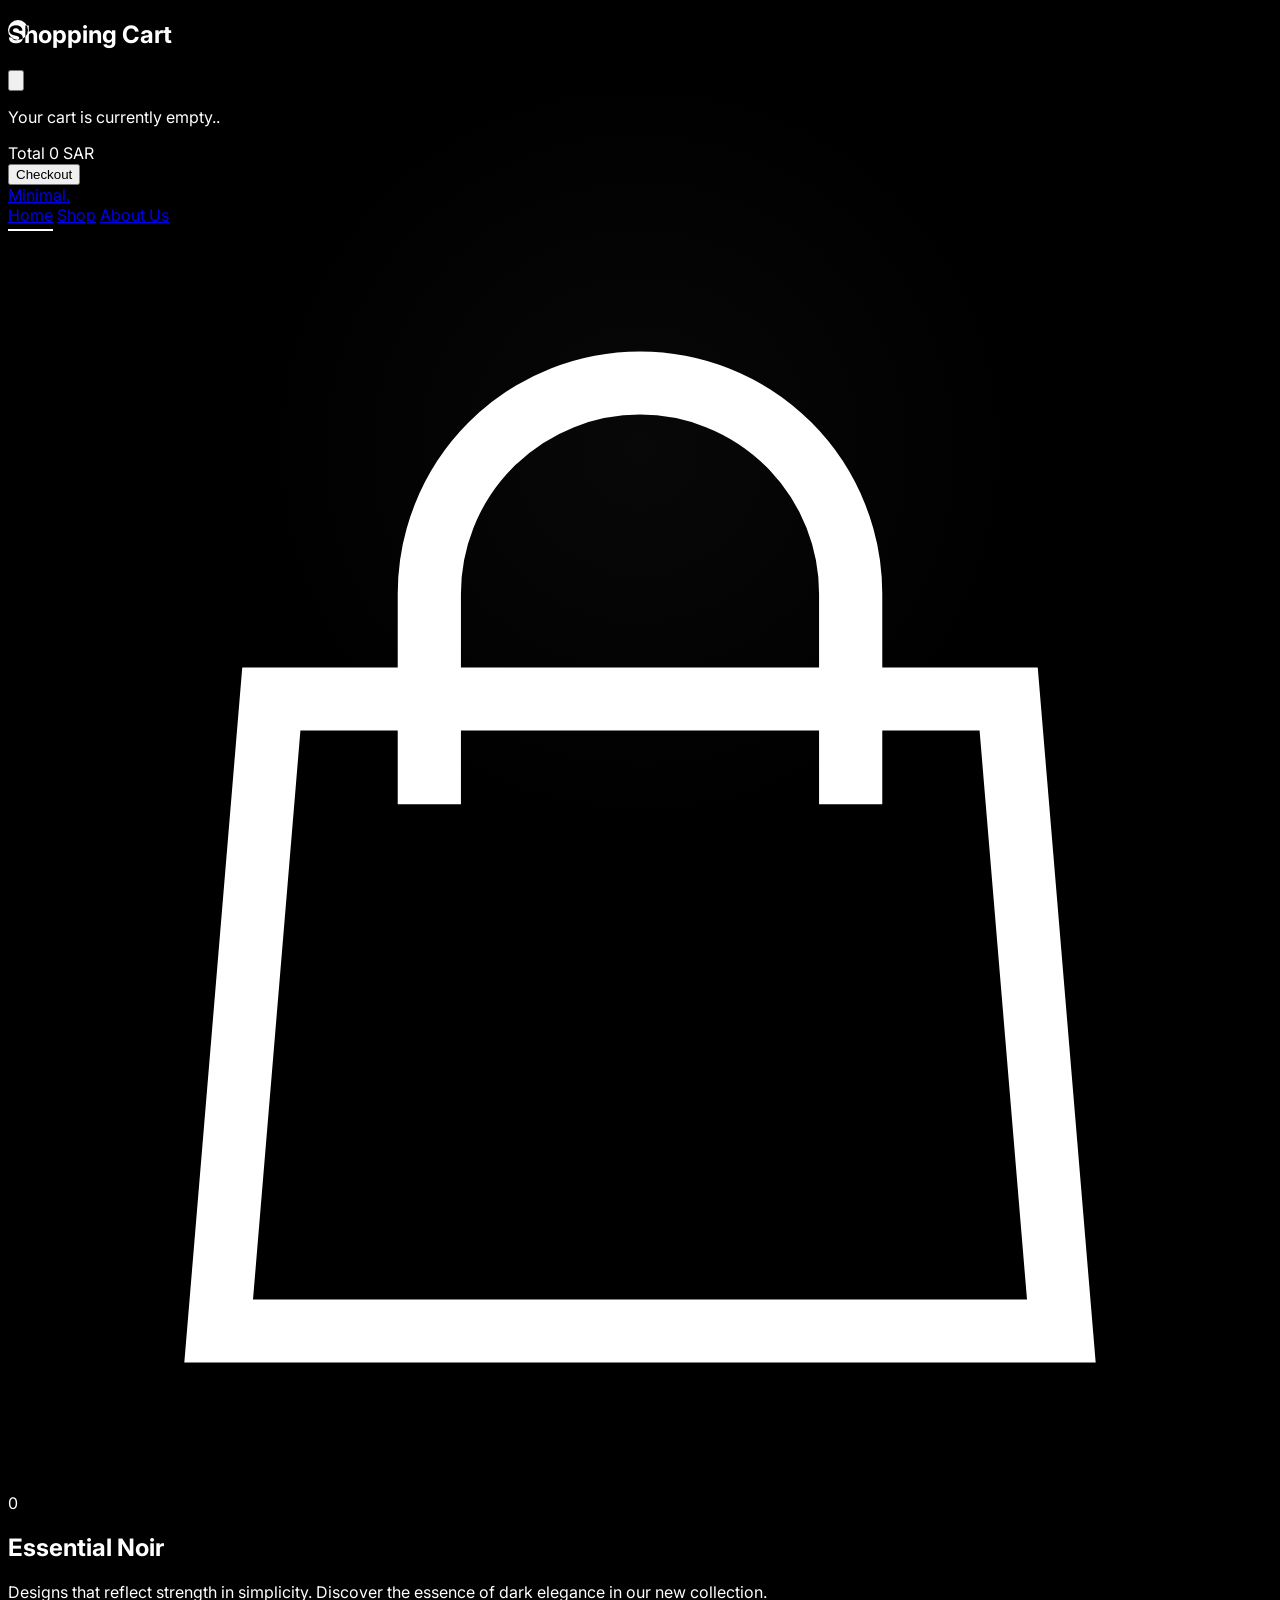
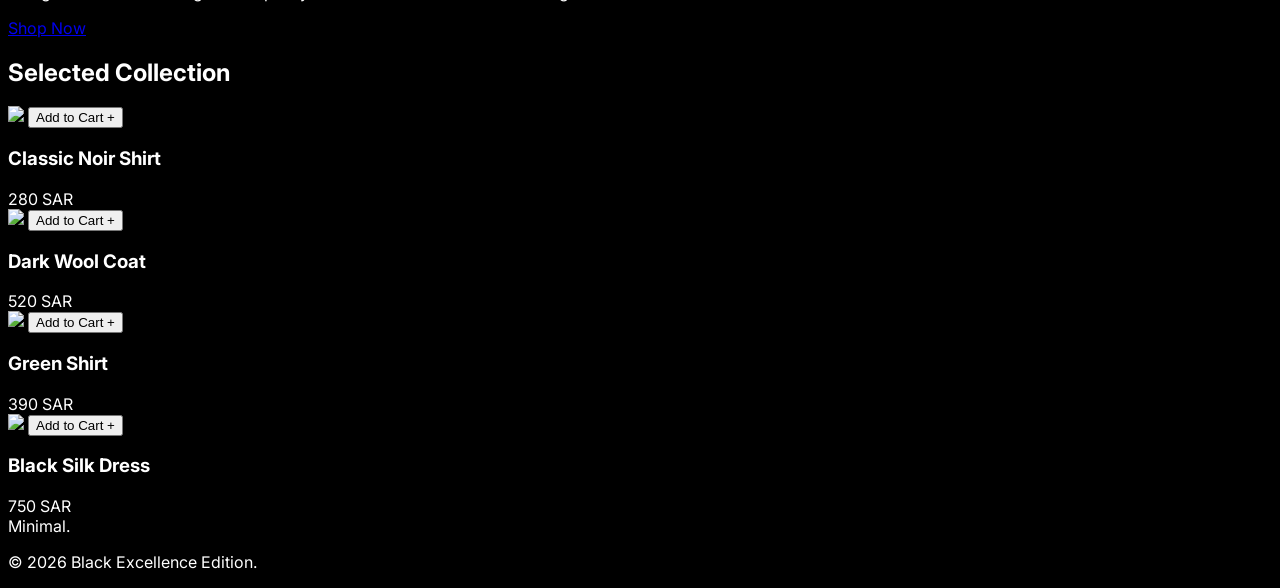
==== index.html @ 659686f6 "Add files via upload" ====
<!DOCTYPE html>
<html lang="en" dir="ltr">
<head>
    <meta charset="UTF-8">
    <meta name="viewport" content="width=device-width, initial-scale=1.0">
    <title>MINIMAL | Black Luxury</title>
    <script src="https://cdn.tailwindcss.com"></script>
    <link href="https://fonts.googleapis.com/css2?family=Inter:wght@300;400;700&display=swap" rel="stylesheet">
    <link rel="stylesheet" href="style.css">
</head>
<body class="antialiased">
    <div class="ambient-bg"></div>
    <div id="custom-cursor"></div>


    <!-- 1. Side Shopping Cart -->
    <div id="cartSidebar" class="fixed inset-0 z-[100] invisible">
        <div id="cartOverlay" class="absolute inset-0 bg-white/5 backdrop-blur-md opacity-0 transition-opacity duration-500 cursor-pointer"></div>
        <div id="cartPanel" class="absolute right-0 top-0 h-full w-full max-w-md bg-[#050505] border-l border-white/10 shadow-2xl translate-x-[100%] transition-transform duration-500 flex flex-col">
            <div class="p-8 border-b border-white/5 flex justify-between items-center">
                <h2 class="text-xl font-bold uppercase tracking-widest">Shopping Cart</h2>
                <button onclick="toggleCart()" class="text-gray-500 hover:text-white transition-soft">
                    <svg class="h-6 w-6" fill="none" viewBox="0 0 24 24" stroke="currentColor"><path stroke-width="2" d="M6 18L18 6M6 6l12 12" /></svg>
                </button>
            </div>
            <div id="cartItems" class="flex-1 overflow-y-auto p-8 space-y-6">
                <p id="emptyMessage" class="text-center text-gray-600 mt-20 italic">Your cart is currently empty..</p>
            </div>
            <div class="p-8 border-t border-white/5 bg-[#080808] space-y-6">
                <div class="flex justify-between items-center">
                    <span class="text-gray-400 text-xs tracking-widest">Total</span>
                    <span id="cartTotal" class="text-xl font-bold">0 SAR</span>
                </div>
                <button onclick="goToCheckout()" 
                        class="glow-button w-full bg-white text-black py-5 text-xs font-bold uppercase tracking-[0.3em]">
                    Checkout
                </button>

            </div>
        </div>
    </div>

    <!-- 2. Header (Navigation) -->
    <header class="fixed w-full top-0 z-50 bg-black/90 backdrop-blur-lg border-b border-white/5">
        <div class="container mx-auto px-8 py-6 flex justify-between items-center">
            <a href="#" class="text-2xl font-bold tracking-tighter uppercase">Minimal.</a>
            <nav id="navLinks" class="hidden md:flex space-x-12 text-[10px] font-bold uppercase tracking-[0.2em]">
                <a href="#" id="nav-home" class="active-link glow-text transition-soft">Home</a>
                <a href="#products" id="nav-products" class="glow-text transition-soft">Shop</a>
                <a href="about-us.html" class="glow-text transition-soft">About Us</a>
            </nav>

            <div onclick="toggleCart()" class="relative cursor-pointer group flex items-center bg-white/5 px-4 py-2 rounded-full border border-white/10 hover:border-white/30 transition-all">
                <svg class="h-5 w-5" fill="none" viewBox="0 0 24 24" stroke="currentColor"><path stroke-width="1.2" d="M16 11V7a4 4 0 00-8 0v4M5 9h14l1 12H4L5 9z" /></svg>
                <span id="cartCountLabel" class="ml-2 text-xs font-bold">0</span>
            </div>
        </div>
    </header>

    <!-- 3. Hero Section -->
    <section class="h-screen flex items-center justify-center relative overflow-hidden bg-black">
        <div class="absolute w-[600px] h-[600px] bg-white/5 rounded-full blur-[140px] pointer-events-none"></div>
        <div class="container mx-auto px-6 text-center relative z-10">
            <h1 class="text-6xl md:text-9xl font-bold leading-tight uppercase mb-10 tracking-tighter">Essential <span class="text-gray-600 italic font-light">Noir</span></h1>
            <p class="text-gray-500 max-w-lg mx-auto mb-12 text-sm leading-loose">Designs that reflect strength in simplicity. Discover the essence of dark elegance in our new collection.</p>
            <a href="#products" class="glow-button inline-block bg-white text-black px-14 py-5 text-[10px] font-bold uppercase tracking-[0.4em]">Shop Now</a>
        </div>
    </section>

    <!-- 4. Product Gallery -->
    <section id="products" class="py-32 bg-black">
        <div class="container mx-auto px-8">
            <h2 class="text-center text-xs uppercase tracking-[0.6em] text-gray-500 mb-20">Selected Collection</h2>
            <div class="grid grid-cols-1 md:grid-cols-2 lg:grid-cols-4 gap-12">
                
                <div class="group product-card">
                    <div class="aspect-[3/4] bg-[#080808] overflow-hidden mb-6 relative border border-white/5 group-hover:border-white/20 transition-all">
                        <img src="https://images.unsplash.com/photo-1499971856191-1a420a42b498?q=80&w=381&auto=format&fit=crop&ixlib=rb-4.1.0&ixid=M3wxMjA3fDB8MHxwaG90by1wYWdlfHx8fGVufDB8fHx8fA%3D%3D" 
                            class="product-img w-full h-full object-cover grayscale brightness-50 group-hover:brightness-100 group-hover:grayscale-0 transition-all duration-700">
                        
                        <button onclick="addToCart(this, 'Classic Noir Shirt', 280)" 
                                class="glow-button absolute bottom-0 w-full bg-white text-black py-5 text-[10px] font-bold uppercase opacity-0 translate-y-6 group-hover:opacity-100 group-hover:translate-y-0 transition-all">
                            Add to Cart +
                        </button>
                    </div>
                    <div class="flex justify-between items-start px-2">
                        <h3 class="text-[11px] font-bold uppercase tracking-widest">Classic Noir Shirt</h3>
                        <span class="text-gray-500 text-xs">280 SAR</span>
                    </div>
                </div>


                <div class="group product-card">
                    <div class="aspect-[3/4] bg-[#080808] overflow-hidden mb-6 relative border border-white/5 group-hover:border-white/20 transition-all">
                        <img src="https://plus.unsplash.com/premium_photo-1671030274122-b6ac34f87b8b?q=80&w=870&auto=format&fit=crop&ixlib=rb-4.1.0&ixid=M3wxMjA3fDB8MHxwaG90by1wYWdlfHx8fGVufDB8fHx8fA%3D%3D" 
                            class="product-img w-full h-full object-cover grayscale brightness-50 group-hover:brightness-100 group-hover:grayscale-0 transition-all duration-700">
                        <button onclick="addToCart(this, 'Dark Wool Coat', 520)" class="glow-button absolute bottom-0 w-full bg-white text-black py-5 text-[10px] font-bold uppercase opacity-0 translate-y-6 group-hover:opacity-100 group-hover:translate-y-0 transition-all">Add to Cart +</button>
                    </div>
                    <div class="flex justify-between px-2"><h3 class="text-[11px] font-bold uppercase">Dark Wool Coat</h3><span class="text-gray-500 text-xs">520 SAR</span></div>
                </div>

                <div class="group product-card">
                    <div class="aspect-[3/4] bg-[#080808] overflow-hidden mb-6 relative border border-white/5 group-hover:border-white/20 transition-all">
                        <img src="https://plus.unsplash.com/premium_photo-1724519180161-fb1bcfee8af5?q=80&w=387&auto=format&fit=crop&ixlib=rb-4.1.0&ixid=M3wxMjA3fDB8MHxwaG90by1wYWdlfHx8fGVufDB8fHx8fA%3D%3D" class="product-img w-full h-full object-cover grayscale brightness-50 group-hover:brightness-100 group-hover:grayscale-0 transition-all duration-700">
                        <button onclick="addToCart(this, 'Green Shirt', 390)" class="glow-button absolute bottom-0 w-full bg-white text-black py-5 text-[10px] font-bold uppercase opacity-0 translate-y-6 group-hover:opacity-100 group-hover:translate-y-0 transition-all">Add to Cart +</button>
                    </div>
                    <div class="flex justify-between px-2"><h3 class="text-[11px] font-bold uppercase"> Green Shirt </h3><span class="text-gray-500 text-xs">390 SAR</span></div>
                </div>

                <div class="group product-card">
                    <div class="aspect-[3/4] bg-[#080808] overflow-hidden mb-6 relative border border-white/5 group-hover:border-white/20 transition-all">
                        <img src="https://plus.unsplash.com/premium_photo-1675107359823-1f91344a2f9f?q=80&w=387&auto=format&fit=crop&ixlib=rb-4.1.0&ixid=M3wxMjA3fDB8MHxwaG90by1wYWdlfHx8fGVufDB8fHx8fA%3D%3D" class="product-img w-full h-full object-cover grayscale brightness-50 group-hover:brightness-100 group-hover:grayscale-0 transition-all duration-700">
                        <button onclick="addToCart(this, 'Silk Dress', 750)" class="glow-button absolute bottom-0 w-full bg-white text-black py-5 text-[10px] font-bold uppercase opacity-0 translate-y-6 group-hover:opacity-100 group-hover:translate-y-0 transition-all">Add to Cart +</button>
                    </div>
                    <div class="flex justify-between px-2"><h3 class="text-[11px] font-bold uppercase">Black Silk Dress</h3><span class="text-gray-500 text-xs">750 SAR</span></div>
                </div>

            </div>
        </div>
    </section>

    <!-- 5. Footer -->
    <footer class="bg-[#050505] border-t border-white/5 py-20 text-center">
        <div class="text-2xl font-bold uppercase tracking-tighter mb-4">Minimal.</div>
        <p class="text-gray-700 text-[9px] uppercase tracking-[0.4em]">© 2026 Black Excellence Edition.</p>
    </footer>

    <!-- Scripts -->
    <script src="script.js"></script>
</body>
</html>
---- style.css ----
/* Global Settings */
body {
    font-family: 'Inter', system-ui, -apple-system, sans-serif;
    background-color: #000;
    color: #fff;
    overflow-x: hidden;
    cursor: none;
}

html {
    scroll-behavior: smooth;
}

/* Custom Scrollbar */
::-webkit-scrollbar { width: 5px; }
::-webkit-scrollbar-track { background: #000; }
::-webkit-scrollbar-thumb { background: #333; border-radius: 10px; }

/* Custom Cursor */
#custom-cursor {
    width: 20px;
    height: 20px;
    background: white;
    border-radius: 50%;
    position: fixed;
    pointer-events: none;
    z-index: 9999;
    mix-blend-mode: difference;
    transition: transform 0.15s ease-out, opacity 0.3s ease;
}

.cursor-hover {
    transform: scale(4);
    opacity: 0.5;
}

@media (max-width: 768px) {
    #custom-cursor { display: none; }
    body { cursor: auto; }
}

/* Effects and Transitions */
.transition-soft { 
    transition: all 0.5s cubic-bezier(0.165, 0.84, 0.44, 1); 
}

.glow-text:hover { 
    text-shadow: 0 0 10px rgba(255, 255, 255, 0.8); 
    color: #fff; 
}

.glow-button {
    transition: all 0.4s cubic-bezier(0.165, 0.84, 0.44, 1);
}

.glow-button:hover {
    box-shadow: 0 0 25px rgba(255, 255, 255, 0.7);
    transform: translateY(-3px);
    background-color: #fff;
    color: #000;
}

/* Shop Elements (Index) */
.product-card:hover {
    box-shadow: 0 20px 40px rgba(255, 255, 255, 0.05);
    transform: translateY(-5px);
    transition: all 0.5s ease;
}

.ambient-bg {
    position: fixed;
    top: 0;
    left: 0;
    width: 100%;
    height: 100%;
    background: radial-gradient(circle at 50% 50%, rgba(255, 255, 255, 0.03) 0%, transparent 50%);
    pointer-events: none;
    z-index: -1;
    animation: moveBg 15s infinite alternate ease-in-out;
}

@keyframes moveBg {
    0% { transform: translate(-10%, -10%) scale(1); }
    100% { transform: translate(10%, 10%) scale(1.2); }
}

.cart-open { overflow: hidden; }
.active-link { border-bottom: 2px solid white; padding-bottom: 4px; }
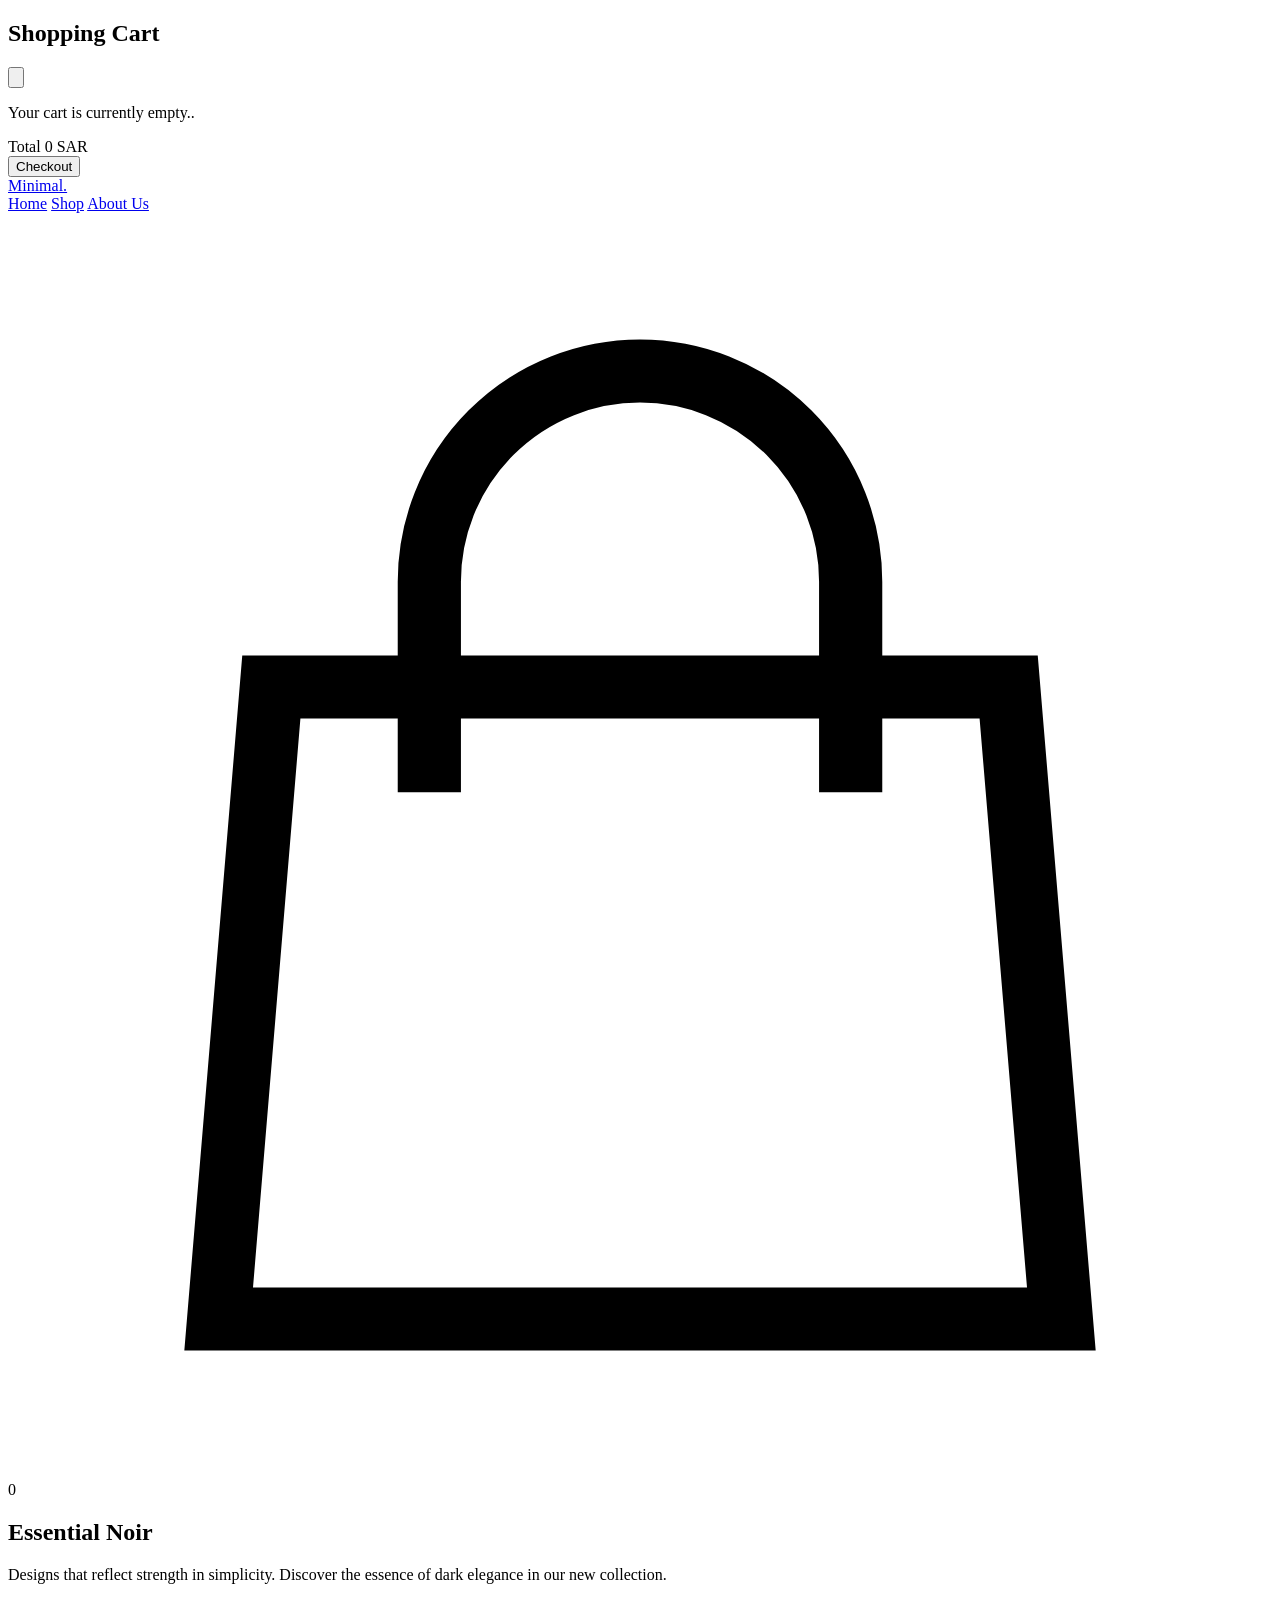
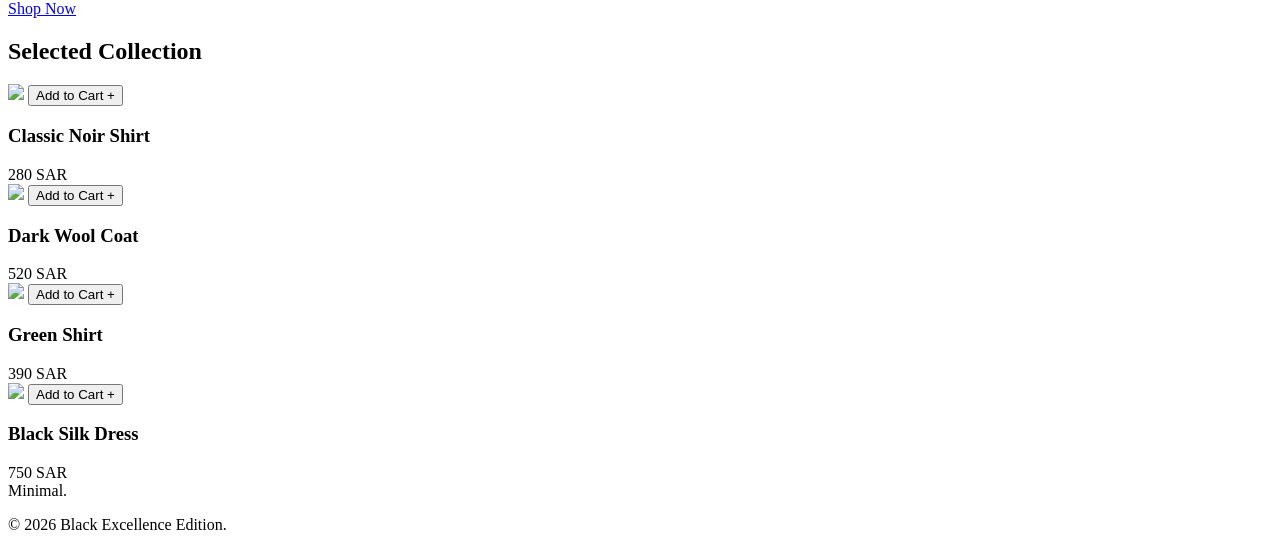
==== commit 98cb185e: "Add files via upload" ====
--- a/index.html
+++ b/index.html
@@ -6,7 +6,7 @@
     <title>MINIMAL | Black Luxury</title>
     <script src="https://cdn.tailwindcss.com"></script>
     <link href="https://fonts.googleapis.com/css2?family=Inter:wght@300;400;700&display=swap" rel="stylesheet">
-    <link rel="stylesheet" href="style.css">
+    <link rel="stylesheet" href="assets/style.css">
 </head>
 <body class="antialiased">
     <div class="ambient-bg"></div>
@@ -126,6 +126,6 @@
     </footer>
 
     <!-- Scripts -->
-    <script src="script.js"></script>
+    <script src="assets/script.js"></script>
 </body>
 </html>
